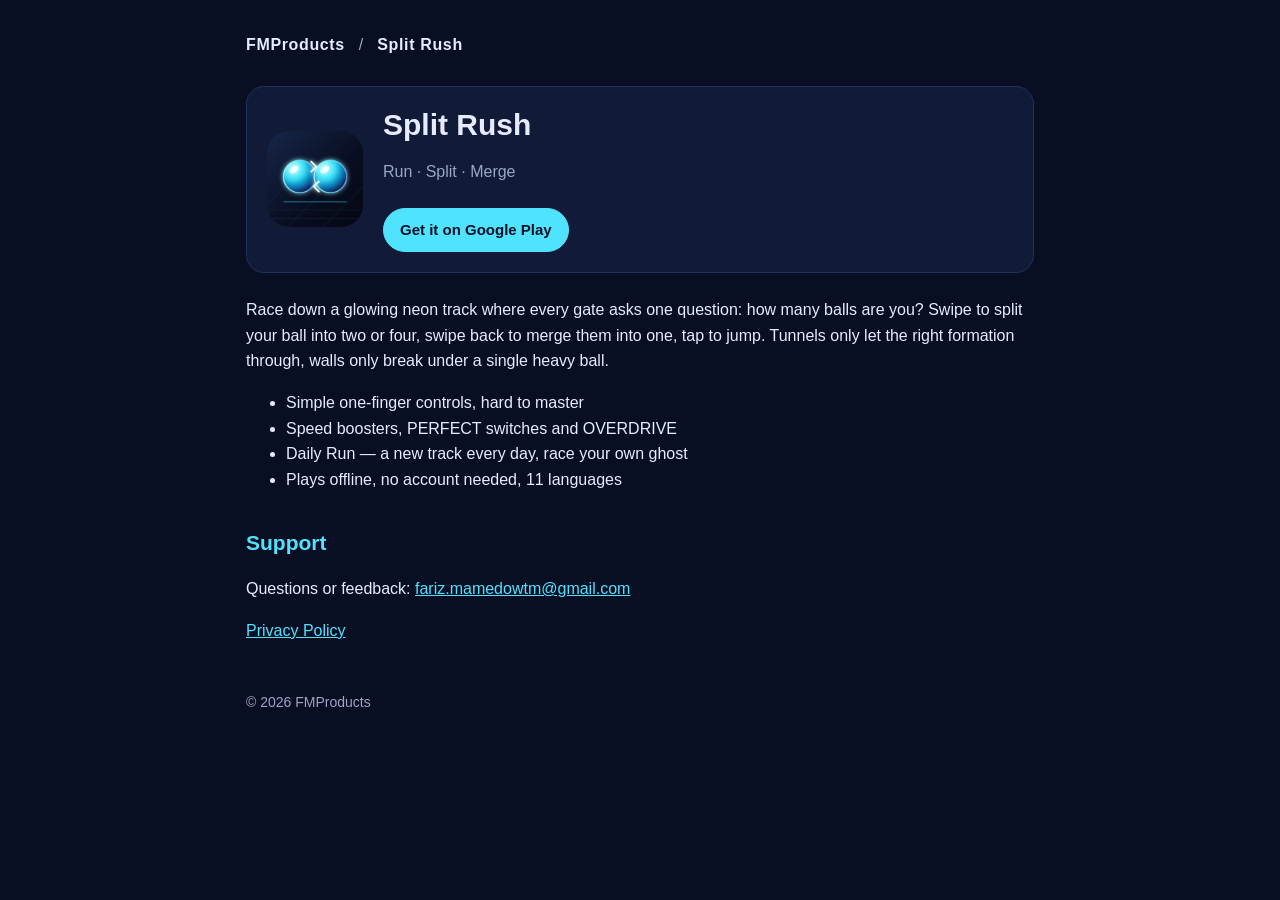
==== split-rush/index.html @ 000d3f09 "Add FMProducts site: Split Rush page, privacy policy, app-ads.txt Co-Authored-By: Claude Opus 5.5 <n" ====
<!doctype html>
<html lang="en">
<head>
<meta charset="utf-8">
<meta name="viewport" content="width=device-width, initial-scale=1">
<title>Split Rush</title>
<meta name="description" content="Split Rush — a neon runner where you split, merge and jump at breakneck speed.">
<link rel="icon" href="icon.png">
<link rel="stylesheet" href="../assets/style.css">
</head>
<body>
<div class="wrap">
<header class="site"><a href="../">FMProducts</a><span class="muted">/</span><a href="./">Split Rush</a></header>

<div class="card">
  <img src="icon.png" alt="Split Rush icon" width="96" height="96">
  <div>
    <h1>Split Rush</h1>
    <p class="muted">Run · Split · Merge</p>
    <a class="btn primary" href="https://play.google.com/store/apps/details?id=com.splitgame.splitrush">Get it on Google Play</a>
  </div>
</div>

<p>Race down a glowing neon track where every gate asks one question: how many balls are you? Swipe to split your ball into two or four, swipe back to merge them into one, tap to jump. Tunnels only let the right formation through, walls only break under a single heavy ball.</p>
<ul>
  <li>Simple one-finger controls, hard to master</li>
  <li>Speed boosters, PERFECT switches and OVERDRIVE</li>
  <li>Daily Run — a new track every day, race your own ghost</li>
  <li>Plays offline, no account needed, 11 languages</li>
</ul>

<h2>Support</h2>
<p>Questions or feedback: <a href="mailto:fariz.mamedowtm@gmail.com">fariz.mamedowtm@gmail.com</a></p>
<p><a href="privacy.html">Privacy Policy</a></p>

<footer>© 2026 FMProducts</footer>
</div>
</body>
</html>
---- assets/style.css ----
:root {
  --bg: #090f22;
  --surface: #111a36;
  --text: #e6ecff;
  --muted: #9aa6c8;
  --accent: #4fe3ff;
  --accent2: #c45cff;
  --border: #22305c;
}
* { box-sizing: border-box; }
html { -webkit-text-size-adjust: 100%; }
body {
  margin: 0;
  background: var(--bg);
  color: var(--text);
  font: 16px/1.6 -apple-system, BlinkMacSystemFont, "Segoe UI", Roboto, "Helvetica Neue", Arial, sans-serif;
}
a { color: var(--accent); }
.wrap { max-width: 820px; margin: 0 auto; padding: 32px 16px 64px; }
header.site { display: flex; align-items: center; gap: 14px; margin-bottom: 28px; }
header.site a { text-decoration: none; color: var(--text); font-weight: 700; letter-spacing: .04em; }
h1 { font-size: 30px; line-height: 1.2; margin: 0 0 8px; }
h2 { font-size: 21px; margin: 34px 0 8px; color: var(--accent); }
h3 { font-size: 17px; margin: 22px 0 6px; }
p, li { color: var(--text); }
.muted { color: var(--muted); }
.card {
  display: flex; gap: 20px; align-items: center;
  background: var(--surface); border: 1px solid var(--border);
  border-radius: 18px; padding: 20px; margin: 24px 0;
}
.card img { width: 96px; height: 96px; border-radius: 22px; flex: none; }
.card h2 { margin: 0 0 4px; }
.btn {
  display: inline-block; margin: 8px 10px 0 0; padding: 9px 16px;
  border-radius: 999px; border: 1px solid var(--accent);
  color: var(--accent); text-decoration: none; font-weight: 600; font-size: 15px;
}
.btn.primary { background: var(--accent); color: #061023; }
.lang { margin: 8px 0 24px; }
hr { border: 0; border-top: 1px solid var(--border); margin: 48px 0; }
footer { margin-top: 48px; color: var(--muted); font-size: 14px; }
@media (max-width: 520px) {
  .card { flex-direction: column; align-items: flex-start; }
  h1 { font-size: 26px; }
}
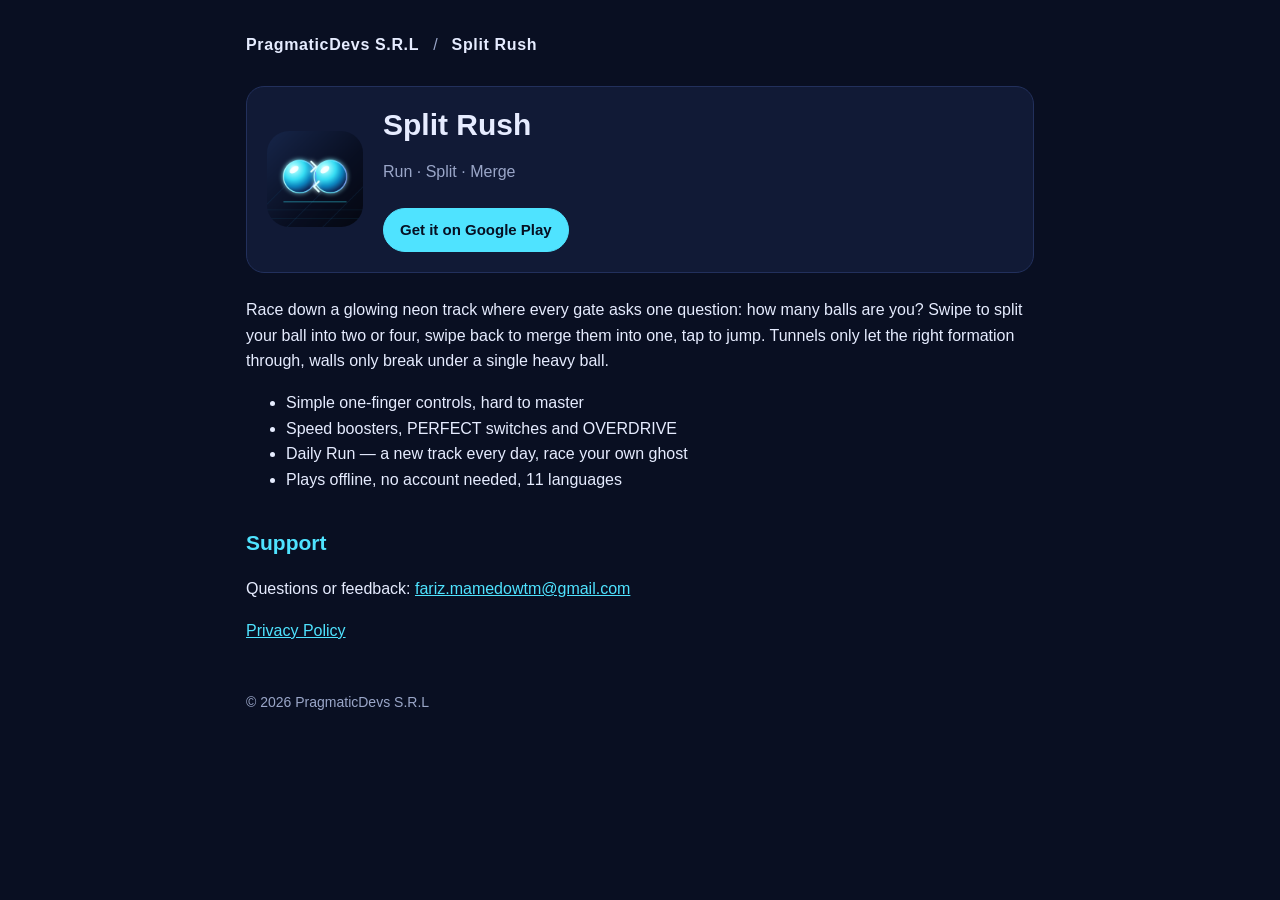
==== commit 76d7e663: "Developer name: PragmaticDevs S.R.L Co-Authored-By: Claude Opus 5.5 <noreply@anthropic.com>" ====
--- a/split-rush/index.html
+++ b/split-rush/index.html
@@ -10,14 +10,14 @@
 </head>
 <body>
 <div class="wrap">
-<header class="site"><a href="../">FMProducts</a><span class="muted">/</span><a href="./">Split Rush</a></header>
+<header class="site"><a href="../">PragmaticDevs S.R.L</a><span class="muted">/</span><a href="./">Split Rush</a></header>
 
 <div class="card">
   <img src="icon.png" alt="Split Rush icon" width="96" height="96">
   <div>
     <h1>Split Rush</h1>
     <p class="muted">Run · Split · Merge</p>
-    <a class="btn primary" href="https://play.google.com/store/apps/details?id=com.splitgame.splitrush">Get it on Google Play</a>
+    <a class="btn primary" href="https://play.google.com/store/apps/details?id=com.splitrush.pragmaticdevs.io">Get it on Google Play</a>
   </div>
 </div>
 
@@ -33,7 +33,7 @@
 <p>Questions or feedback: <a href="mailto:fariz.mamedowtm@gmail.com">fariz.mamedowtm@gmail.com</a></p>
 <p><a href="privacy.html">Privacy Policy</a></p>
 
-<footer>© 2026 FMProducts</footer>
+<footer>© 2026 PragmaticDevs S.R.L</footer>
 </div>
 </body>
 </html>
